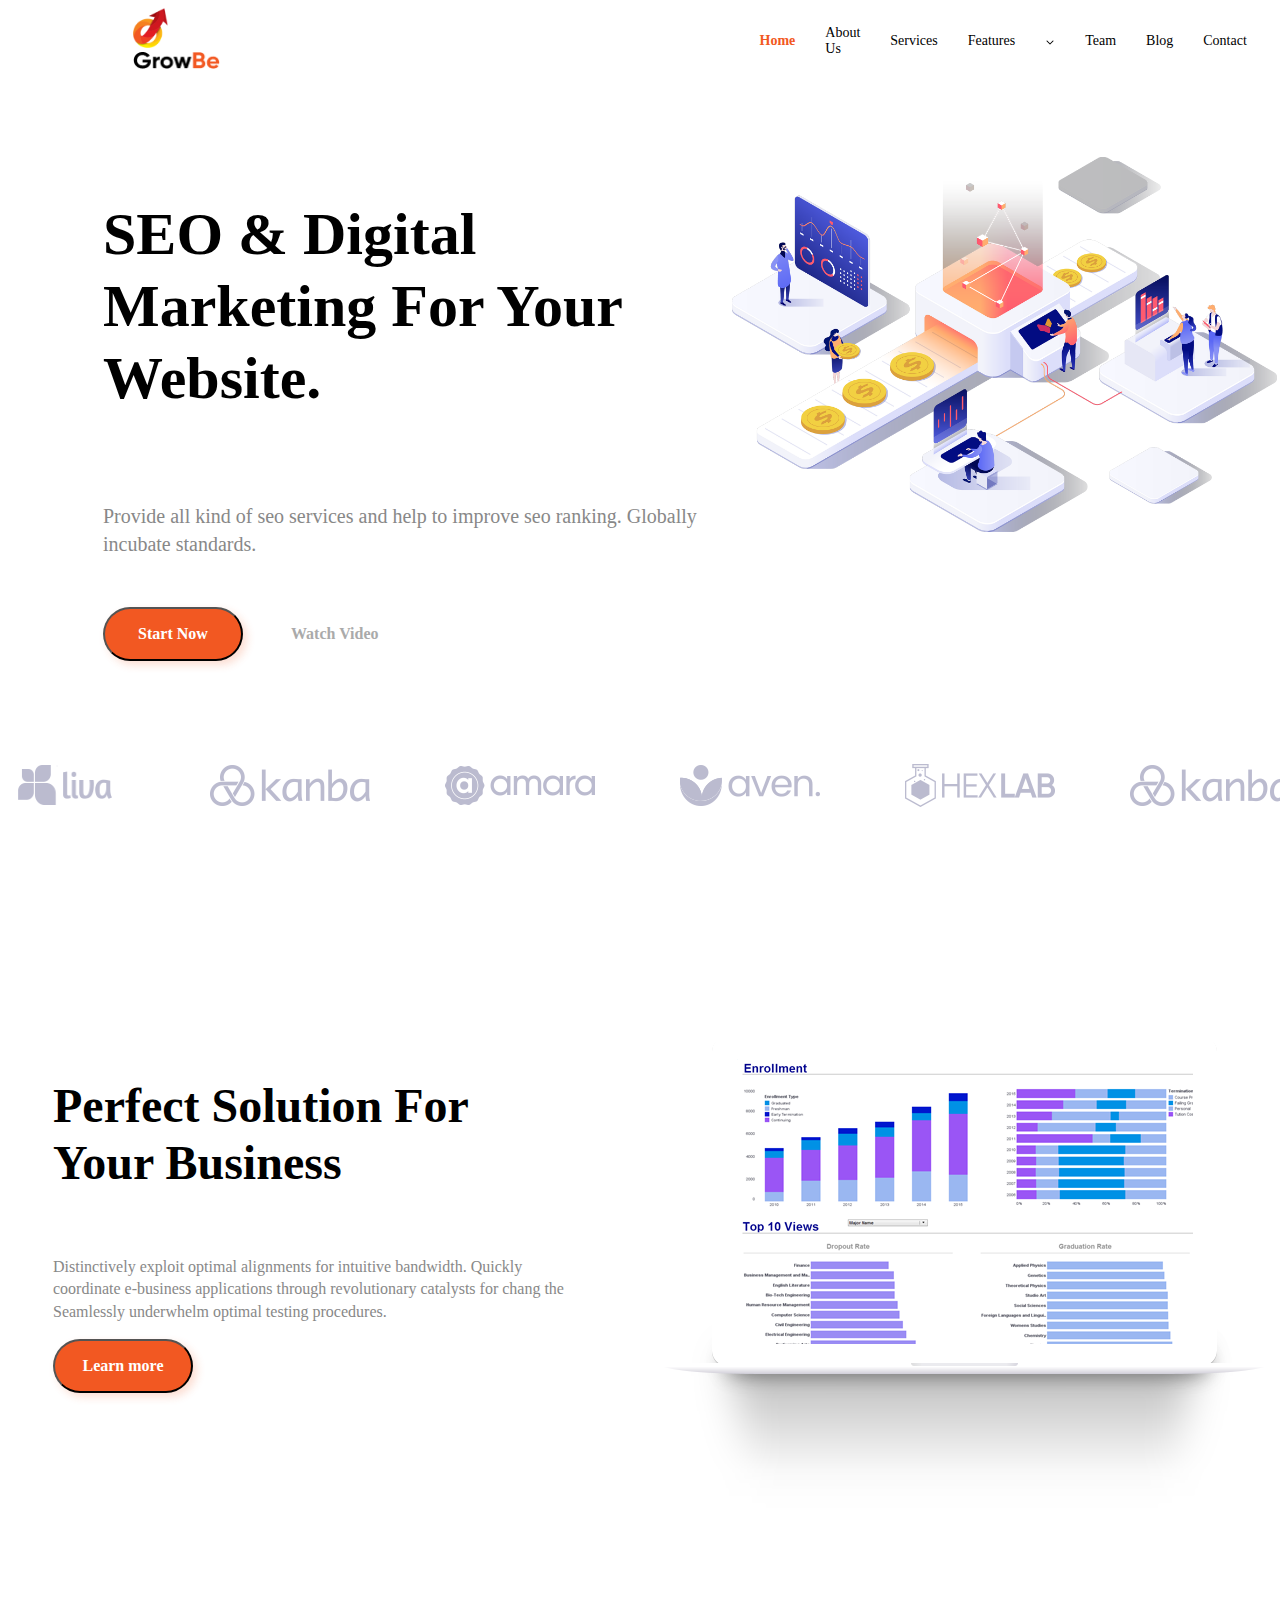
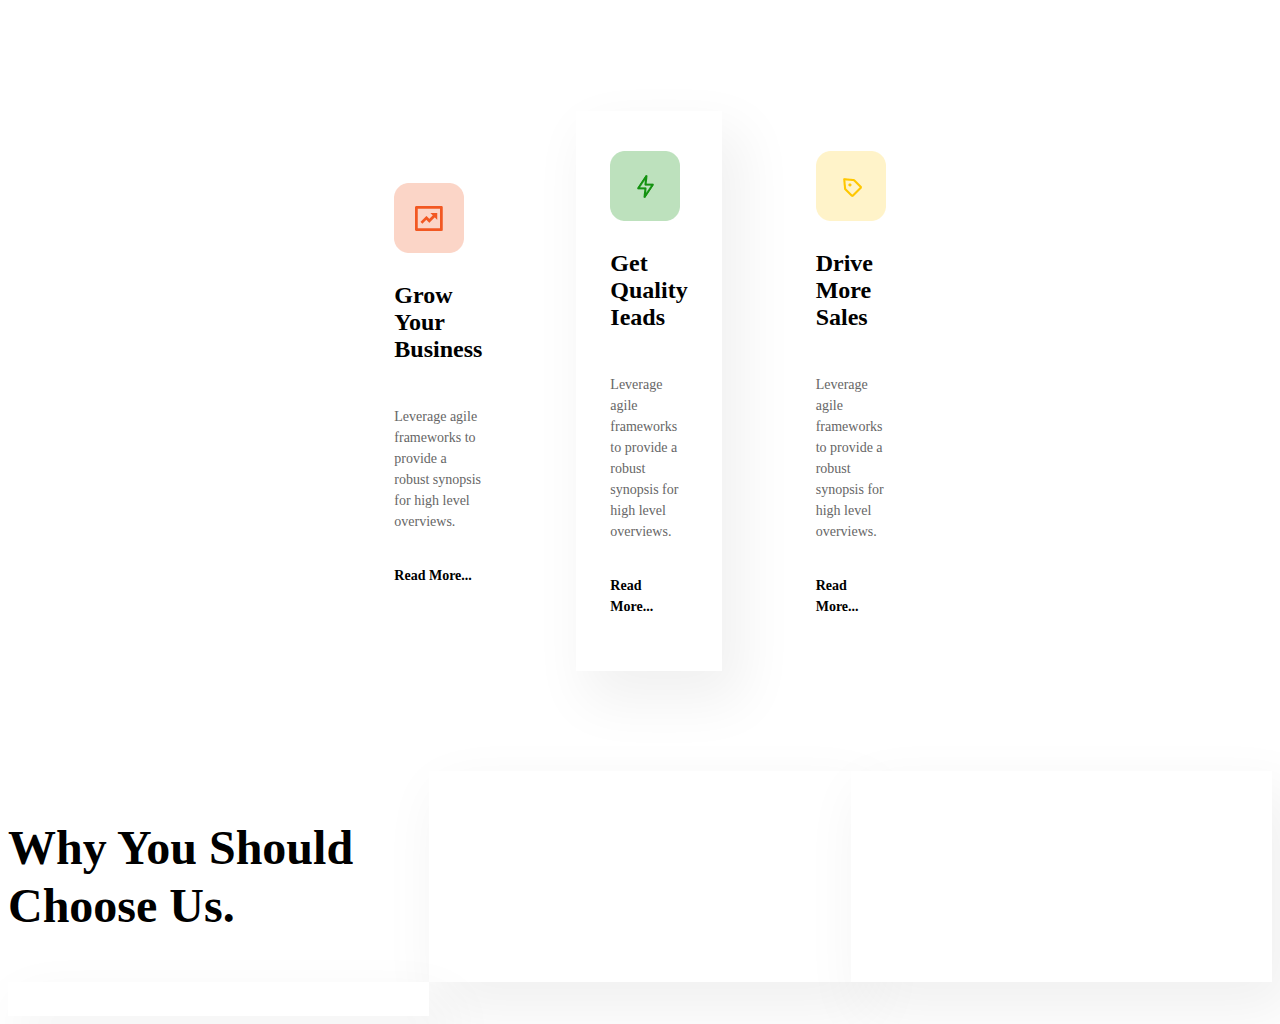
==== index.html @ 7b882477 "reworking" ====
<!DOCTYPE html>
<html lang="en">
<head>
    <meta charset="UTF-8">
    <meta name="viewport" content="width=device-width, initial-scale=1.0">
    <link rel="stylesheet" href="style.css">
    <title>Document</title>
</head>
<body>
    <div class = "homepage">
        <div class="top_menu"> 
            <div class="logo_blocl">
                <img src="img/logo.png" alt="" id = "logo">
                <img  src="img/txt.png" alt="" id="logo_text">
            </div>
            <div class="menu_tab">
                <a class="links" href="#"> <main_title>Home</main_title></a>
                <a class="links" href="#">About Us</a>
                <a class="links" href="#">Services</a>
                <a class="links" href="#">Features</a>
                <img src="img/Icon.png" alt="">
                <a class="links" href="#">Team</a>
                <a class="links" href="#">Blog</a>
                <a class="links" href="#">Contact</a>
            </div>
        </div>
        <div class="home">
            <div class="home_meta">
                <h1 class="title">
                    SEO & Digital Marketing For Your Website.
                </h1>
                <h2 class="subtitle">
                    Provide all kind of seo services and help to improve seo ranking. Globally incubate standards.
                </h2>
                <div class="button_meta">
                    <button class="main_button"><button_text>Start Now</button_text></button>
                    <a href=""><button_link_text>Watch Video</button_link_text></a>
                </div>
            </div>
          
            <img src="img/content.png" alt="" id="img_content">
        </div>
    </div>
    <div class="brand_logo">
        <img src="img/1.png" alt="" id="first_brand_logo">
        <img class="brand_logo_img" src="img/2.png" alt="">
        <img class="brand_logo_img" src="img/3.png" alt="">
        <img class="brand_logo_img" src="img/4.png" alt="">
        <img class="brand_logo_img" src="img/5.png" alt="">
        <img class="brand_logo_img" src="img/6.png" alt="">
    </div> 
    <div class="bg_vector">
        <div class="about_us">
            <div class="about_us_text">
                <p class="about_us_title">
                    Perfect Solution For
                    Your Business
                    <p class="about_us_subtitle">
                        Distinctively exploit optimal alignments for intuitive bandwidth. Quickly coordinate e-business applications through revolutionary catalysts for chang the Seamlessly underwhelm optimal testing procedures.
                    </p>
                </p>
                <div class="bg_button_meta">
                    <button class="bg_vector_learn_more">
                        Learn more
                    </button>
                </div>
            </div>
            <img src="img/mabooc.png" alt="">
        </div>
    </div>
    <div class="Features" >
        <div class="features_01">
            <img src="img/Icon (1).png" alt="" width="70" height="70">
            <p class="features_main_text">
                Grow Your Business
            </p>
            <p class="features_sub_text">
                Leverage agile frameworks to provide a robust synopsis for high level overviews.
            </p>
            <p class="features_read_more">
                Read More...
            </p>
        </div>
        <div class="features_02">
            <img src="img/Icon (2).png" width="70" height="70" alt="">
            <p class="features_main_text">
                Get Quality Ieads
            </p>
            <p class="features_sub_text">
                Leverage agile frameworks to provide a robust synopsis for high level overviews.

            </p>
            <p class="features_read_more">
                Read More...
            </p>
        </div>
        <div class="features_03">
            <img src="img/Icon (3).png" width="70" height="70" alt="">
            <p class="features_main_text">
                Drive More Sales
            </p>
            <p class="features_sub_text">
                Leverage agile frameworks to provide a robust synopsis for high level overviews.
            </p>
            <p class="features_read_more">
                Read More...
            </p>
        </div>
        
    </div>
    <div class="services">
        <div class="selection_tite">
            <p class="service_title">
                Why You Should Choose Us.
            </p>
            <p>

            </p>
        </div>
        <div class="services_01">

        </div>
        <div class="services_02">

        </div>
        <div class="services_03"></div>
    </div>
</body>
</html>
---- style.css ----
* {
    text-decoration: none;
    font-family: Inter;
}

.homepage {
    display: flex;
    padding: 0px 200px 100px 300px;
    flex-direction: column;
    align-items: center;
    gap: 84px;
    background: #FFF;
}

.logo_block {
    display: flex;
    width: 137px;
    height: 40px;
    /* padding-right: 0.878px; */
    justify-content: center;
    align-items: center;
    gap: 14.792px;
}

.top_menu {
    display: flex;
    align-items: center;
    gap: 500px;
}

.menu_tab {
    display: flex;
    padding-left: 40px;
    justify-content: center;
    align-items: center;
    gap: 30px;
}
.home {
    display: flex;
    width: 1174px;
    justify-content: space-between;
    align-items: flex-start;
}
.home_meta {
    display: flex;
    flex-direction: column;
    align-items: flex-start;
    gap: 32px;
}

main_title {
    color: #F25822;
    font-size: 14px;
    font-style: normal;
    font-weight: 600;
    line-height: normal;
}
#logo {
    width: 35px;
    height: 40px;
    flex-shrink: 0;
}
#logo_text {
    width: 86.33px;
    height: 17.472px;
    flex-shrink: 0;
}
.links {
    color: #000;
    font-size: 14px;
    font-style: normal;
    font-weight: 400;
    line-height: normal;
}

.title {
    align-self: stretch;
    color: #000;
    font-size: 60px;
    font-style: normal;
    font-weight: 700;
    line-height: 120%; /* 72px */
}

.subtitle {
    align-self: stretch;
    color: #888;
    font-size: 20px;
    font-style: normal;
    font-weight: 400;
    line-height: 140%; /* 28px */
}

.main_button {
    display: flex;
    width: 140px;
    padding: 16px 10px;
    justify-content: center;
    align-items: center;
    gap: 10px;
    border-radius: 56px;
    background: #F25822;
    box-shadow: 4px 4px 8px 0px rgba(242, 88, 34, 0.20);
}

.button_meta {
    display: flex;
    align-items: center;
    gap: 48px;
    align-self: stretch;
}

button_text {
    color: #FFF;
    font-size: 16px;
    font-style: normal;
    font-weight: 600;
    line-height: normal;
}

button_link_text {
    color: #AAA;
    font-size: 16px;
    font-style: normal;
    font-weight: 600;
    line-height: normal;
}

#img_content {
    width: 545px;
    height: 375px;
    flex-shrink: 0;
}

.brand_logo {
    display: flex;
    justify-content: center;
    align-items: center;
    gap: 70px;
}
#first_brand_logo {
    width: 150px;
    height: 50px;
    flex-shrink: 0;
}

.brand_logo_img {
    width: 160px;
    height: 50px;
    flex-shrink: 0;
}

.bg_vector {
    display: flex;
    padding: 100px 373px;
    justify-content: center;
    align-items: center;
    gap: 61px;
}
.about_us {
    display: flex;
    width: 1174px;
    justify-content: space-between;
    align-items: center;
}
.about_us_text {
    display: flex;
    flex-wrap: wrap;
    width: 50%;
    justify-content: center;
    align-items: center;
}

.about_us_title {
    color: #000;
    font-size: 48px;
    font-style: normal;
    font-weight: 700;
    line-height: 120%; /* 57.6px */
}
.about_us_subtitle {
    color: #888;
    font-size: 16px;
    font-style: normal;
    font-weight: 400;
    line-height: 140%; /* 22.4px */
}

.bg_button_meta {
    display: flex;
    width: 511px;
    align-items: center;
    gap: 48px;
}

.bg_vector_learn_more {
    display: flex;
    flex-direction: row;
    width: 140px;
    padding: 16px 10px;
    justify-content: center;
    align-items: center;
    gap: 10px;
    flex-shrink: 0;
    border-radius: 56px;
    background: #F25822;
    box-shadow: 4px 4px 8px 0px rgba(242, 88, 34, 0.20);
    color: #FFF;
    font-size: 16px;
    font-style: normal;
    font-weight: 600;
    line-height: normal;
}

.Features {
    display: flex;
    padding: 100px 373px;
    justify-content: center;
    align-items: center;
    gap: 60px;
}

.features_01 {
    display: flex;
    padding: 40px 34px;
    flex-direction: column;
    align-items: flex-start;
    gap: 5px;
}

.features_02 {
    display: flex;
    padding: 40px 34px;
    flex-direction: column;
    align-items: flex-start;
    gap: 5px;
    background: #FFF;
    box-shadow: 15px 25px 56px 6px rgba(0, 0, 0, 0.06);
}

.features_03 {
    display: flex;
    padding: 40px 34px;
    flex-direction: column;
    align-items: flex-start;
    gap: 5px;

}

.features_main_text {
    color: #000;
    font-size: 24px;
    font-style: normal;
    font-weight: 700;
    line-height: normal;
}
.features_sub_text {
    color: #666;
    font-size: 14px;
    font-style: normal;
    font-weight: 400;
    line-height: 150%; /* 21px */
}
.features_read_more {
    color: #000;
font-size: 14px;
font-style: normal;
font-weight: 600;
line-height: 150%; /* 21px */
}

.services {
    display: grid;
    grid-template-columns: 1fr 1fr 1fr;
    grid-template-rows: 1fr;
}

.service_title {
    color: #000;
    align-items: center;
    font-size: 48px;
    font-style: normal;
    font-weight: 700;
    line-height: 120%; /* 57.6px */
    align-content: center;
}
.services_01 {
    display: flex;
    padding: 0px 34px 34px 34px;
    flex-direction: column;
    align-items: center;
    gap: 32px;
    flex: 1 0 0;
    background: #FFF;
    box-shadow: 15px 25px 56px 6px rgba(0, 0, 0, 0.06);
}
.services_02 {
    display: flex;
    padding: 0px 34px 34px 34px;
    flex-direction: column;
    align-items: center;
    gap: 32px;
    flex: 1 0 0;
    background: #FFF;
    box-shadow: 15px 25px 56px 6px rgba(0, 0, 0, 0.06);
}
.services_03 {
    display: flex;
    padding: 0px 34px 34px 34px;
    flex-direction: column;
    align-items: center;
    gap: 32px;
    flex: 1 0 0;
    background: #FFF;
    box-shadow: 15px 25px 56px 6px rgba(0, 0, 0, 0.06);
}
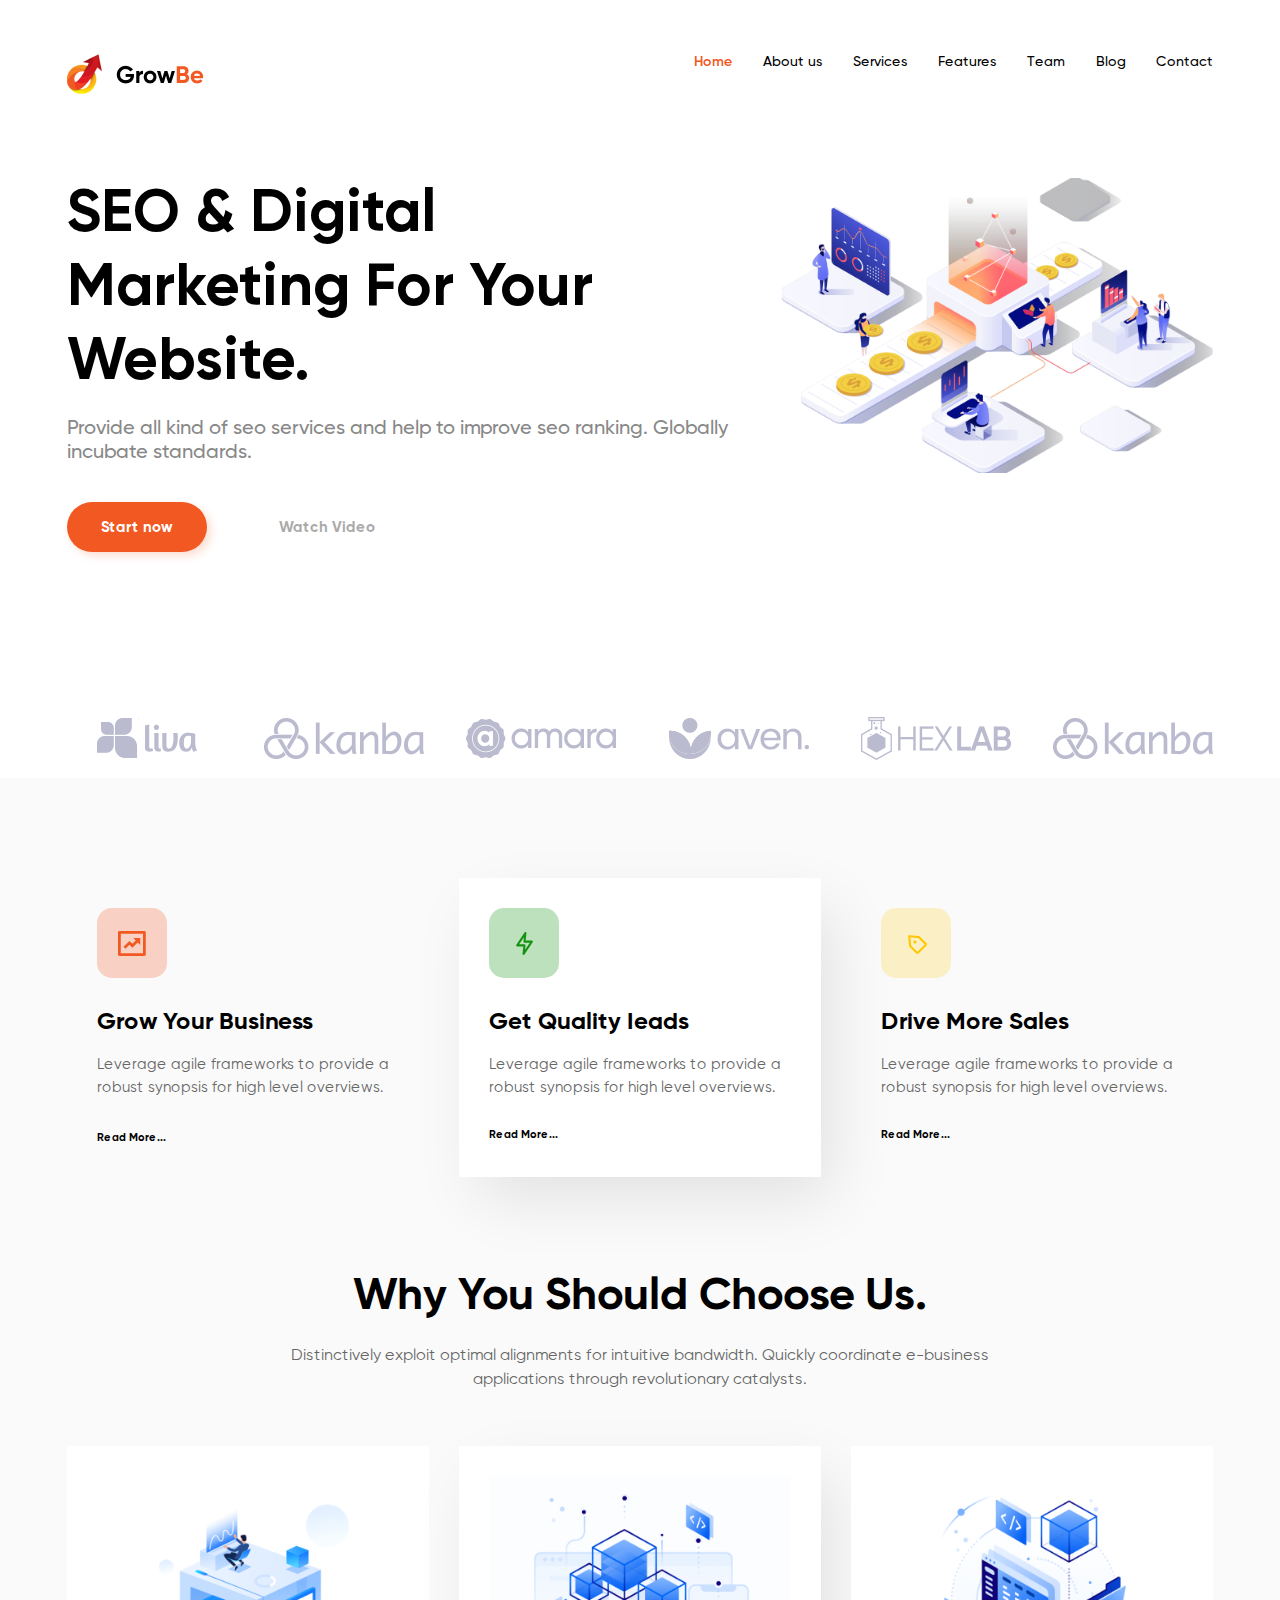
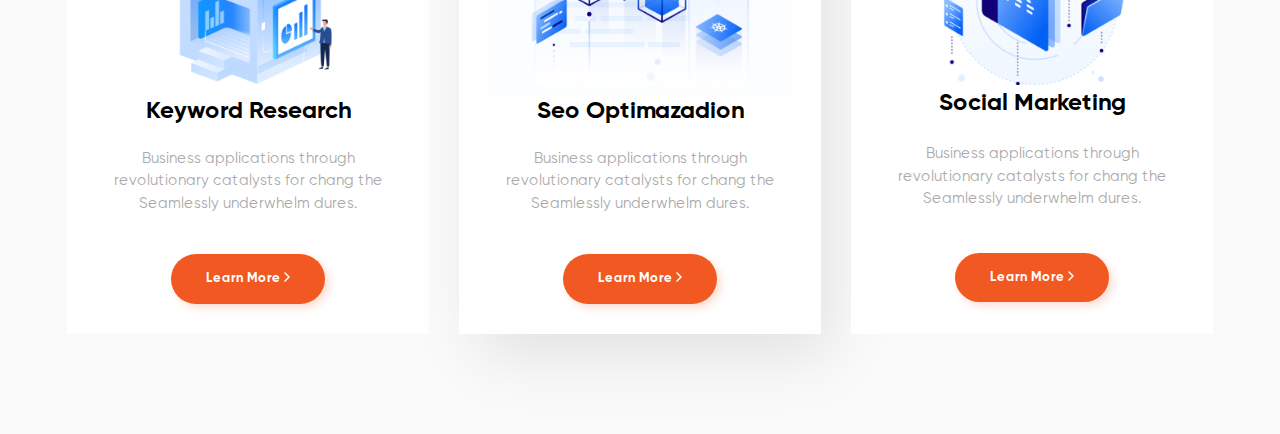
==== commit 32a29c89: "reworking" ====
--- a/index.html
+++ b/index.html
@@ -3,127 +3,129 @@
 <head>
     <meta charset="UTF-8">
     <meta name="viewport" content="width=device-width, initial-scale=1.0">
+    <title>Seo & Digital Marketing Landing Page</title>
     <link rel="stylesheet" href="style.css">
-    <title>Document</title>
 </head>
 <body>
-    <div class = "homepage">
-        <div class="top_menu"> 
-            <div class="logo_blocl">
-                <img src="img/logo.png" alt="" id = "logo">
-                <img  src="img/txt.png" alt="" id="logo_text">
+    <div class="top center">
+        <div class="top_navbar">
+            <div class="top_navbar__logos">
+                <img src="img/logo.png" alt="logo">
+                <img src="img/GrowBe.png" alt="logo_name">
             </div>
-            <div class="menu_tab">
-                <a class="links" href="#"> <main_title>Home</main_title></a>
-                <a class="links" href="#">About Us</a>
-                <a class="links" href="#">Services</a>
-                <a class="links" href="#">Features</a>
-                <img src="img/Icon.png" alt="">
-                <a class="links" href="#">Team</a>
-                <a class="links" href="#">Blog</a>
-                <a class="links" href="#">Contact</a>
+            <div class="top_navbar__links">
+                <a class="home_link" href="#">Home</a>
+                <a class ="other_links" href="#">About us</a>
+                <a  class ="other_links"  href="#">Services</a>
+                <a  class ="other_links"  href="#">Features</a>
+                <a  class ="other_links" href="#">Team</a>
+                <a  class ="other_links" href="#">Blog</a>
+                <a  class ="other_links" href="#">Contact</a>
             </div>
         </div>
-        <div class="home">
-            <div class="home_meta">
-                <h1 class="title">
-                    SEO & Digital Marketing For Your Website.
-                </h1>
-                <h2 class="subtitle">
-                    Provide all kind of seo services and help to improve seo ranking. Globally incubate standards.
-                </h2>
-                <div class="button_meta">
-                    <button class="main_button"><button_text>Start Now</button_text></button>
-                    <a href=""><button_link_text>Watch Video</button_link_text></a>
+        <div class="top_content">
+            <div class="top_content__text">
+                <h2 class="top_content__text_h2">SEO & Digital<br> Marketing For Your<br> Website.</h2>
+                <p class="top_content__text_p">Provide all kind of seo services and help to improve seo ranking. Globally incubate standards.</p>
+                <div class="top_content__buttons">
+                    <input class="btn_start" type="button" value="Start now">
+                    <input class="btn_watch_video" type="button" value="Watch Video">
                 </div>
             </div>
-          
-            <img src="img/content.png" alt="" id="img_content">
+            <div class="top_content__img">
+                <img class="main_img" src="img/large_main_img.png" alt="Our main image">
+            </div>
+        </div>
+
+        <div class="top_logos">
+            <img class="top_logos_img" src="img/1.png" alt="logo1">
+            <img class="top_logos_img" src="img/6.png" alt="logo2">
+            <img class="top_logos_img" src="img/3.png" alt="logo3">
+            <img class="top_logos_img" src="img/4.png" alt="logo4">
+            <img class="top_logos_img" src="img/5.png" alt="logo5">
+            <img class="top_logos_img" src="img/6.png" alt="logo6">
+
         </div>
     </div>
-    <div class="brand_logo">
-        <img src="img/1.png" alt="" id="first_brand_logo">
-        <img class="brand_logo_img" src="img/2.png" alt="">
-        <img class="brand_logo_img" src="img/3.png" alt="">
-        <img class="brand_logo_img" src="img/4.png" alt="">
-        <img class="brand_logo_img" src="img/5.png" alt="">
-        <img class="brand_logo_img" src="img/6.png" alt="">
-    </div> 
-    <div class="bg_vector">
-        <div class="about_us">
-            <div class="about_us_text">
-                <p class="about_us_title">
-                    Perfect Solution For
-                    Your Business
-                    <p class="about_us_subtitle">
-                        Distinctively exploit optimal alignments for intuitive bandwidth. Quickly coordinate e-business applications through revolutionary catalysts for chang the Seamlessly underwhelm optimal testing procedures.
+    <div class="advantages center">
+        <div class="advantages_features">
+            <div class="advantages_features_items">
+                <div class="advantages_features_items__item1 item_feature">
+                    <svg xmlns="http://www.w3.org/2000/svg" width="70" height="70" viewBox="0 0 70 70" fill="none">
+                        <rect width="70" height="70" rx="15" fill="#F25822" fill-opacity="0.25"/>
+                        <path d="M23.7778 25.7778V45.2222H46V25.7778H23.7778ZM22.3889 23H47.3889C47.7572 23 48.1105 23.1463 48.371 23.4068C48.6314 23.6673 48.7778 24.0205 48.7778 24.3889V46.6111C48.7778 46.9795 48.6314 47.3327 48.371 47.5932C48.1105 47.8537 47.7572 48 47.3889 48H22.3889C22.0205 48 21.6673 47.8537 21.4068 47.5932C21.1463 47.3327 21 46.9795 21 46.6111V24.3889C21 24.0205 21.1463 23.6673 21.4068 23.4068C21.6673 23.1463 22.0205 23 22.3889 23ZM38.7681 32.4347L36.2778 29.9444H43.2222V36.8889L40.7319 34.3986L35.3653 39.7653L32.4194 36.8194L28.4903 40.7472L26.5264 38.7833L32.4194 32.8903L35.3653 35.8375L38.7681 32.4347Z" fill="#F25822"/>
+                        </svg>
+                    <h3 class="adv_features_h3">Grow Your Business<h3>
+                    <p class="adv_features_p">Leverage agile frameworks to provide a robust synopsis for high level overviews.</p>
+                    <a class ="adv_features_link" href="#">Read More...</a>
+                </div>
+                <div class="advantages_features_items__item2 selected item_feature">
+                    <svg xmlns="http://www.w3.org/2000/svg" width="70" height="70" viewBox="0 0 70 70" fill="none">
+                        <rect width="70" height="70" rx="15" fill="#149211" fill-opacity="0.28"/>
+                        <path d="M34.5729 46.9583C34.4521 46.9582 34.3323 46.937 34.2187 46.8958C33.9997 46.8156 33.814 46.6643 33.6912 46.466C33.5684 46.2676 33.5158 46.0339 33.5417 45.8021L34.3437 38.4167H28.2083C28.0191 38.417 27.8333 38.3657 27.6711 38.2684C27.5088 38.171 27.376 38.0313 27.2872 37.8643C27.1983 37.6972 27.1566 37.5091 27.1665 37.3201C27.1765 37.1311 27.2378 36.9484 27.3437 36.7917L35.5625 24.5C35.6925 24.3076 35.883 24.1642 36.1038 24.0925C36.3246 24.0208 36.563 24.0249 36.7812 24.1042C36.991 24.182 37.1701 24.3254 37.2921 24.513C37.414 24.7006 37.4723 24.9225 37.4583 25.1458L36.6562 32.5833H42.7917C42.9809 32.583 43.1666 32.6343 43.3289 32.7316C43.4912 32.829 43.624 32.9687 43.7128 33.1357C43.8017 33.3028 43.8434 33.4909 43.8335 33.6799C43.8235 33.8689 43.7622 34.0515 43.6562 34.2083L35.4375 46.5C35.3419 46.6414 35.2131 46.7571 35.0624 46.837C34.9116 46.9169 34.7435 46.9586 34.5729 46.9583ZM30.1562 36.3333H35.5C35.6454 36.3337 35.789 36.3644 35.9218 36.4236C36.0545 36.4828 36.1734 36.5692 36.2708 36.6771C36.3691 36.7865 36.4432 36.9154 36.488 37.0554C36.5329 37.1955 36.5477 37.3434 36.5312 37.4896L36.0625 41.8125L40.8437 34.6667H35.5C35.353 34.6676 35.2075 34.6373 35.073 34.578C34.9385 34.5186 34.8181 34.4315 34.7198 34.3222C34.6214 34.213 34.5472 34.0842 34.5021 33.9443C34.4571 33.8044 34.4422 33.6565 34.4583 33.5104L34.9271 29.1875L30.1562 36.3333Z" fill="#149211"/>
+                        </svg>
+                    <h3 class="adv_features_h3">Get Quality Ieads
+                    </h3>
+                    <p class="adv_features_p">Leverage agile frameworks to provide a robust synopsis for high level overviews.
                     </p>
-                </p>
-                <div class="bg_button_meta">
-                    <button class="bg_vector_learn_more">
-                        Learn more
-                    </button>
+                    <a class ="adv_features_link" href="#">Read More...</a>
+                </div>
+                <div class="advantages_features_items__item3 item_feature">
+                    <svg xmlns="http://www.w3.org/2000/svg" width="70" height="70" viewBox="0 0 70 70" fill="none">
+                        <rect width="70" height="70" rx="15" fill="#FFCD1D" fill-opacity="0.24"/>
+                        <path d="M36.4063 45.9167C35.9032 45.9161 35.4206 45.7178 35.0625 45.3646L28.3854 38.6771C28.2141 38.5067 28.1073 38.2821 28.0833 38.0417L27.1667 28.3021C27.1526 28.1495 27.1724 27.9957 27.2247 27.8517C27.2769 27.7076 27.3602 27.5769 27.4688 27.4688C27.5769 27.3602 27.7076 27.2769 27.8517 27.2247C27.9957 27.1724 28.1495 27.1526 28.3021 27.1667L38.0417 28.0833C38.2821 28.1073 38.5067 28.2141 38.6771 28.3854L45.3646 35.0625C45.7189 35.4179 45.9179 35.8992 45.9179 36.401C45.9179 36.9029 45.7189 37.3842 45.3646 37.7396L37.7396 45.3646C37.3853 45.7172 36.9061 45.9156 36.4063 45.9167ZM30.1563 37.4688L36.4063 43.7188L43.75 36.375L37.5 30.125L29.3646 29.3646L30.1563 37.4688Z" fill="#FFC700"/>
+                        <path d="M33.9375 35.5C34.8004 35.5 35.5 34.8004 35.5 33.9375C35.5 33.0746 34.8004 32.375 33.9375 32.375C33.0746 32.375 32.375 33.0746 32.375 33.9375C32.375 34.8004 33.0746 35.5 33.9375 35.5Z" fill="#FFC700"/>
+                      </svg>
+                    <h3 class="adv_features_h3">Drive More Sales
+                    </h3>
+                    <p class="adv_features_p">
+                        Leverage agile frameworks to provide a robust synopsis for high level overviews.
+                    </p>
+                    <a class ="adv_features_link" href="#">Read More...</a>
                 </div>
             </div>
-            <img src="img/mabooc.png" alt="">
-        </div>
-    </div>
-    <div class="Features" >
-        <div class="features_01">
-            <img src="img/Icon (1).png" alt="" width="70" height="70">
-            <p class="features_main_text">
-                Grow Your Business
-            </p>
-            <p class="features_sub_text">
-                Leverage agile frameworks to provide a robust synopsis for high level overviews.
-            </p>
-            <p class="features_read_more">
-                Read More...
-            </p>
-        </div>
-        <div class="features_02">
-            <img src="img/Icon (2).png" width="70" height="70" alt="">
-            <p class="features_main_text">
-                Get Quality Ieads
-            </p>
-            <p class="features_sub_text">
-                Leverage agile frameworks to provide a robust synopsis for high level overviews.
-
-            </p>
-            <p class="features_read_more">
-                Read More...
-            </p>
-        </div>
-        <div class="features_03">
-            <img src="img/Icon (3).png" width="70" height="70" alt="">
-            <p class="features_main_text">
-                Drive More Sales
-            </p>
-            <p class="features_sub_text">
-                Leverage agile frameworks to provide a robust synopsis for high level overviews.
-            </p>
-            <p class="features_read_more">
-                Read More...
-            </p>
-        </div>
-        
-    </div>
-    <div class="services">
-        <div class="selection_tite">
-            <p class="service_title">
-                Why You Should Choose Us.
-            </p>
-            <p>
-
-            </p>
-        </div>
-        <div class="services_01">
 
         </div>
-        <div class="services_02">
+        <div class="advantages_services">
+            <h2 class="adv_services_h2">Why You Should Choose Us.</h2>
+            <p class="adv_services_p">Distinctively exploit optimal alignments for intuitive bandwidth. Quickly coordinate e-business<br>
+            applications through revolutionary catalysts.</p>
+            
+            <div class="advantages_services_items">
+                    <div class="advantages_services_items__item1">
+                        <img class="adv_serv_item_img" src="img/img_adv/img_adv_1.png">
+                        <h3 class="adv_services_h3">Keyword Research</h3>
+                        <p class="adv_services__items_p">Business applications through revolutionary catalysts for chang the Seamlessly underwhelm dures.</p>
+                        <button class="btn_learn_more" type="button">Learn More   <svg xmlns="http://www.w3.org/2000/svg" width="6" height="10" viewBox="0 0 6 10" fill="none">
+                            <path d="M1 9L5 5L1 1" stroke="white" stroke-width="1.5" stroke-linecap="round" stroke-linejoin="round"/>
+                          </svg>
+                      </button>
 
+                    </div>
+                    <div class="advantages_services_items__item2 selected">
+                        <img class="adv_serv_item_img" src="img/img_adv/img_adv_2.png">
+                        <h3 class="adv_services_h3">Seo Optimazadion</h3>
+                        <p class="adv_services__items_p">Business applications through revolutionary catalysts for chang the Seamlessly underwhelm dures.</p>
+
+                        <button class="btn_learn_more" type="button">Learn More   <svg xmlns="http://www.w3.org/2000/svg" width="6" height="10" viewBox="0 0 6 10" fill="none">
+                                <path d="M1 9L5 5L1 1" stroke="white" stroke-width="1.5" stroke-linecap="round" stroke-linejoin="round"/>
+                              </svg>
+                          </button>
+                    </div>
+                    <div class="advantages_services_items__item3">
+                        <img class="adv_serv_item_img" src="img/img_adv/img_adv_3.png">
+                        <h3 class="adv_services_h3">Social Marketing</h3>
+                        <p class="adv_services__items_p">
+                            Business applications through revolutionary catalysts for chang the Seamlessly underwhelm dures.
+                        </p>
+                        <button class="btn_learn_more" type="button">Learn More   <svg xmlns="http://www.w3.org/2000/svg" width="6" height="10" viewBox="0 0 6 10" fill="none">
+                            <path d="M1 9L5 5L1 1" stroke="white" stroke-width="1.5" stroke-linecap="round" stroke-linejoin="round"/>
+                          </svg>
+                      </button>
+                    </div>
+            </div>
+    
         </div>
-        <div class="services_03"></div>
     </div>
 </body>
 </html>--- a/style.css
+++ b/style.css
@@ -1,316 +1,310 @@
-* {
+@font-face {
+    font-family: "Gilroy-SemiBold";
+    src: url("./fonts/GilroySemiBold.ttf") format("truetype");
+    font-style: normal;
+    font-weight: 600;
+}
+
+@font-face{
+    font-family: "Gilroy-Medium";
+    src: url("./fonts/GilroyMedium.ttf") format("truetype");
+    font-style: normal;
+    font-weight: 500;
+}
+
+@font-face{
+    font-family: "Gilroy-Bold";
+    src: url("./fonts/GilroyBold.ttf") format("truetype");
+    font-style: normal;
+    font-weight: 700;
+}
+
+@font-face { 
+    font-family: "Gilroy-Regular";
+    src: url("/fonts/GilroyRegular.ttf") format("truetype");
+    font-style: normal;
+    font-weight: 400;
+}
+ * {
+    margin: 0;
+    padding: 0;
+ }
+
+img {
+	max-width: 100%;
+}
+.center{
+    padding-left: calc(50% - 573px);
+    padding-right: calc(50% - 573px);
+
+}
+
+.top {
+    margin-top: 14px;
+    margin-bottom: 14px;
+
+}
+
+.top_navbar{
+    padding-top:40px;
+    padding-bottom:40px;
+    display: flex;
+    justify-content: space-between;
+    
+}
+
+
+.top_navbar__logos{
+    display: flex;
+    gap:14px;
+    align-items: center;
+    
+    
+}
+
+.home_link{
+
+    color: #F25822;
+    font-family: Gilroy-SemiBold;
+    font-size: 14px;
+    font-style: normal;
+    font-weight: 400;
+    line-height: normal; 
     text-decoration: none;
-    font-family: Inter;
-}
-
-.homepage {
-    display: flex;
-    padding: 0px 200px 100px 300px;
-    flex-direction: column;
-    align-items: center;
-    gap: 84px;
-    background: #FFF;
-}
-
-.logo_block {
-    display: flex;
-    width: 137px;
-    height: 40px;
-    /* padding-right: 0.878px; */
-    justify-content: center;
-    align-items: center;
-    gap: 14.792px;
-}
-
-.top_menu {
-    display: flex;
-    align-items: center;
-    gap: 500px;
-}
-
-.menu_tab {
-    display: flex;
-    padding-left: 40px;
-    justify-content: center;
-    align-items: center;
-    gap: 30px;
-}
-.home {
-    display: flex;
-    width: 1174px;
-    justify-content: space-between;
-    align-items: flex-start;
-}
-.home_meta {
-    display: flex;
-    flex-direction: column;
-    align-items: flex-start;
-    gap: 32px;
-}
-
-main_title {
-    color: #F25822;
+}
+.other_links{
+    color: #000;
+    font-family: Gilroy-Medium;
     font-size: 14px;
     font-style: normal;
-    font-weight: 600;
-    line-height: normal;
-}
-#logo {
-    width: 35px;
-    height: 40px;
-    flex-shrink: 0;
-}
-#logo_text {
-    width: 86.33px;
-    height: 17.472px;
-    flex-shrink: 0;
-}
-.links {
-    color: #000;
-    font-size: 14px;
-    font-style: normal;
-    font-weight: 400;
-    line-height: normal;
-}
-
-.title {
-    align-self: stretch;
-    color: #000;
+    font-weight: 400;
+    line-height: normal;
+    text-decoration: none;
+
+}
+
+.top_navbar__links{
+    display: flex;
+    gap:30px;
+}
+
+.top_content{
+    padding-top:44px;
+    padding-bottom:162px;
+    display: flex;
+    gap:40.94px
+
+}
+
+.top_content__text_h2{
+    color: #000;
+    font-family: Gilroy-Bold;
     font-size: 60px;
     font-style: normal;
-    font-weight: 700;
-    line-height: 120%; /* 72px */
-}
-
-.subtitle {
-    align-self: stretch;
+    font-weight: 400;
+    line-height: normal;
+    margin-bottom: 17px;
+}
+
+.top_content__text_p{
     color: #888;
+    font-family: Gilroy-Medium;
     font-size: 20px;
     font-style: normal;
     font-weight: 400;
-    line-height: 140%; /* 28px */
-}
-
-.main_button {
-    display: flex;
-    width: 140px;
-    padding: 16px 10px;
-    justify-content: center;
-    align-items: center;
-    gap: 10px;
-    border-radius: 56px;
+    line-height: normal;
+    margin-bottom: 37px;
+}
+.top_content__buttons{
+    display: flex;
+    gap:72px;
+
+}
+.btn_start{
+    color: #FFF;
+    font-family: Gilroy-Bold;
+    font-size: 15px;
+    font-style: normal;
+    font-weight: 400;
+    line-height: normal; 
+    border-radius: 50px;
+    border: none;
     background: #F25822;
     box-shadow: 4px 4px 8px 0px rgba(242, 88, 34, 0.20);
-}
-
-.button_meta {
-    display: flex;
-    align-items: center;
-    gap: 48px;
-    align-self: stretch;
-}
-
-button_text {
+    width: 140px;
+    height: 50px;
+    flex-shrink: 0; 
+}
+.btn_watch_video{
+    color: #AAA;
+    font-family: Gilroy-Bold;
+    font-size: 15px;
+    font-style: normal;
+    font-weight: 400;
+    line-height: normal;
+    background: #ffffff;
+    border: #FFF;
+    
+}
+.top_logos{
+    display: flex;
+    justify-content: space-between;
+}
+
+.selected {
+    background: #FFF;
+    box-shadow: 15px 25px 60px -5px rgba(0, 0, 0, 0.10);
+}
+
+.adv_features_h3{
+    color: #000;
+    font-family: Gilroy-Bold;
+    font-size: 24px;
+    font-style: normal;
+    font-weight: 400;
+    line-height: normal;
+    margin-bottom: 17px;
+    margin-top: 25px;
+}
+.adv_features_p{
+    color: #666;
+    font-family: Gilroy-Regular;
+    font-size: 15px;
+    font-style: normal;
+    font-weight: 400;
+    line-height: 150%; /* 22.5px */
+    margin-bottom: 25px;
+}
+
+.adv_features_link{
+    color: #000;
+    font-family: Gilroy-Bold;
+    font-size: 11px;
+    font-style: normal;
+    font-weight: 400;
+    line-height: 150%; /* 16.5px */
+    text-decoration: none;
+}
+.item_feature{
+    padding: 30px;
+}
+.advantages_features_items{
+    display: grid;
+    gap: 60px;
+    grid-template-columns: repeat(3, 1fr);
+    grid-gap: 30px;
+    
+}
+
+.advantages{
+    padding-top: 100px;
+    padding-bottom: 100px;
+    background: #FAFAFA;
+}
+
+
+.advantages_services{
+    padding-top: 92px;
+
+}
+
+.adv_services_h2{
+    color: #000;
+    font-family: Gilroy-Bold;
+    font-size: 45px;
+    font-style: normal;
+    font-weight: 400;
+    line-height: normal;
+    margin-bottom: 19px;
+    display: flex;
+    justify-content: center;
+}
+
+.adv_services_p{
+    color: #666;
+    text-align: center;
+    font-family: Gilroy-Regular;
+    font-size: 16px;
+    font-style: normal;
+    font-weight: 400;
+    line-height: 150%; /* 24px */
+    display:flex;
+    justify-content: center;
+    margin-bottom: 54px;
+
+}
+
+.adv_services_h3{
+    color: #000;
+    font-family: Gilroy-Bold;
+    font-size: 24px;
+    font-style: normal;
+    font-weight: 400;
+    line-height: normal;
+    margin-bottom: 22px;
+}
+
+.adv_services__items_p{
+    color: #AAA;
+    text-align: center;
+    font-family: Gilroy-Regular;
+    font-size: 15px;
+    font-style: normal;
+    font-weight: 400;
+    line-height: 150%; /* 22.5px */
+    margin-bottom: 39px;
+}
+
+.btn_learn_more{
     color: #FFF;
-    font-size: 16px;
-    font-style: normal;
-    font-weight: 600;
-    line-height: normal;
-}
-
-button_link_text {
-    color: #AAA;
-    font-size: 16px;
-    font-style: normal;
-    font-weight: 600;
-    line-height: normal;
-}
-
-#img_content {
-    width: 545px;
-    height: 375px;
-    flex-shrink: 0;
-}
-
-.brand_logo {
-    display: flex;
-    justify-content: center;
-    align-items: center;
-    gap: 70px;
-}
-#first_brand_logo {
-    width: 150px;
-    height: 50px;
-    flex-shrink: 0;
-}
-
-.brand_logo_img {
-    width: 160px;
-    height: 50px;
-    flex-shrink: 0;
-}
-
-.bg_vector {
-    display: flex;
-    padding: 100px 373px;
-    justify-content: center;
-    align-items: center;
-    gap: 61px;
-}
-.about_us {
-    display: flex;
-    width: 1174px;
-    justify-content: space-between;
-    align-items: center;
-}
-.about_us_text {
-    display: flex;
-    flex-wrap: wrap;
-    width: 50%;
-    justify-content: center;
-    align-items: center;
-}
-
-.about_us_title {
-    color: #000;
-    font-size: 48px;
-    font-style: normal;
-    font-weight: 700;
-    line-height: 120%; /* 57.6px */
-}
-.about_us_subtitle {
-    color: #888;
-    font-size: 16px;
-    font-style: normal;
-    font-weight: 400;
-    line-height: 140%; /* 22.4px */
-}
-
-.bg_button_meta {
-    display: flex;
-    width: 511px;
-    align-items: center;
-    gap: 48px;
-}
-
-.bg_vector_learn_more {
-    display: flex;
-    flex-direction: row;
-    width: 140px;
-    padding: 16px 10px;
-    justify-content: center;
-    align-items: center;
-    gap: 10px;
-    flex-shrink: 0;
-    border-radius: 56px;
+    text-align: center;
+    font-family: Gilroy-Bold;
+    font-size: 13px;
+    font-style: normal;
+    font-weight: 400;
+    line-height: 150%; /* 19.5px */
+    border-radius: 50px;
+    border: none;
     background: #F25822;
     box-shadow: 4px 4px 8px 0px rgba(242, 88, 34, 0.20);
-    color: #FFF;
-    font-size: 16px;
-    font-style: normal;
-    font-weight: 600;
-    line-height: normal;
-}
-
-.Features {
-    display: flex;
-    padding: 100px 373px;
-    justify-content: center;
+    padding: 15px 35px;
+
+
+}
+
+.advantages_services_items{
+	display: grid;
+	grid-template-columns: repeat(3, 1fr);
+	gap: 30px;
+}
+
+.advantages_services_items__item1{
+
+    padding: 30px;
+    display:flex;
+    flex-direction:column;
     align-items: center;
-    gap: 60px;
-}
-
-.features_01 {
-    display: flex;
-    padding: 40px 34px;
-    flex-direction: column;
-    align-items: flex-start;
-    gap: 5px;
-}
-
-.features_02 {
-    display: flex;
-    padding: 40px 34px;
-    flex-direction: column;
-    align-items: flex-start;
-    gap: 5px;
+    justify-content: space-around;
     background: #FFF;
-    box-shadow: 15px 25px 56px 6px rgba(0, 0, 0, 0.06);
-}
-
-.features_03 {
-    display: flex;
-    padding: 40px 34px;
-    flex-direction: column;
-    align-items: flex-start;
-    gap: 5px;
-
-}
-
-.features_main_text {
-    color: #000;
-    font-size: 24px;
-    font-style: normal;
-    font-weight: 700;
-    line-height: normal;
-}
-.features_sub_text {
-    color: #666;
-    font-size: 14px;
-    font-style: normal;
-    font-weight: 400;
-    line-height: 150%; /* 21px */
-}
-.features_read_more {
-    color: #000;
-font-size: 14px;
-font-style: normal;
-font-weight: 600;
-line-height: 150%; /* 21px */
-}
-
-.services {
-    display: grid;
-    grid-template-columns: 1fr 1fr 1fr;
-    grid-template-rows: 1fr;
-}
-
-.service_title {
-    color: #000;
+
+}
+.advantages_services_items__item2{
+
+    padding:30px;
+    display:flex;
+    flex-direction:column;
     align-items: center;
-    font-size: 48px;
-    font-style: normal;
-    font-weight: 700;
-    line-height: 120%; /* 57.6px */
-    align-content: center;
-}
-.services_01 {
-    display: flex;
-    padding: 0px 34px 34px 34px;
-    flex-direction: column;
+    justify-content: space-around;
+    background: #FFF;
+}
+.advantages_services_items__item3{
+
+    padding:30px;
+
+    display:flex;
+    flex-direction:column;
     align-items: center;
-    gap: 32px;
-    flex: 1 0 0;
+    justify-content: space-around;
     background: #FFF;
-    box-shadow: 15px 25px 56px 6px rgba(0, 0, 0, 0.06);
-}
-.services_02 {
-    display: flex;
-    padding: 0px 34px 34px 34px;
-    flex-direction: column;
-    align-items: center;
-    gap: 32px;
-    flex: 1 0 0;
-    background: #FFF;
-    box-shadow: 15px 25px 56px 6px rgba(0, 0, 0, 0.06);
-}
-.services_03 {
-    display: flex;
-    padding: 0px 34px 34px 34px;
-    flex-direction: column;
-    align-items: center;
-    gap: 32px;
-    flex: 1 0 0;
-    background: #FFF;
-    box-shadow: 15px 25px 56px 6px rgba(0, 0, 0, 0.06);
-}+}
+
